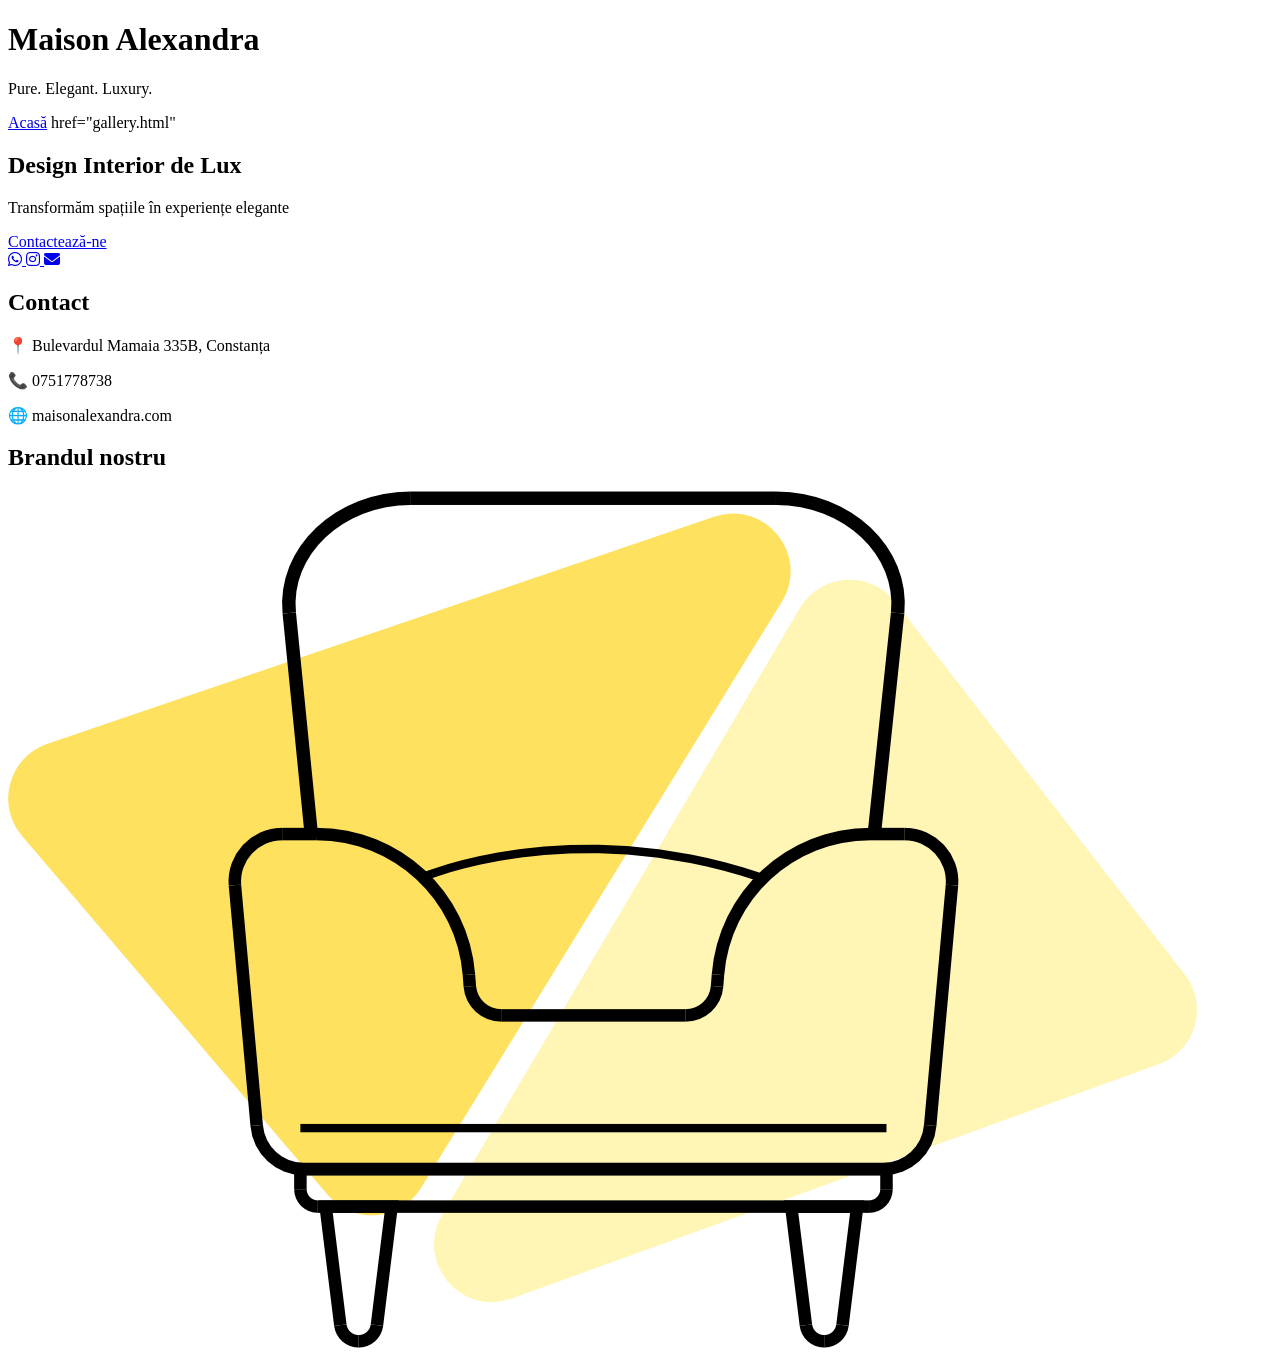
==== index.html @ fa3d61dd "fix gallery" ====
<!DOCTYPE html>
<html lang="ro">
<head>
    <meta charset="UTF-8">
    <title>Maison Alexandra</title>
    <link rel="stylesheet" href="{{ url_for('static', filename='style.css') }}">
    <link rel="stylesheet" href="https://cdnjs.cloudflare.com/ajax/libs/font-awesome/6.5.0/css/all.min.css">
    <link href="https://fonts.googleapis.com/css2?family=Cormorant+Garamond:ital,wght@0,400;1,400&display=swap" rel="stylesheet">
    <link href="https://fonts.googleapis.com/css2?family=Italiana&display=swap" rel="stylesheet">
</head>

<body>

<header class="fade-in">
    <div class="header-container">
        <div>
            <h1>Maison Alexandra</h1>
            <p class="slogan">
    <span>Pure.</span>
    <span>Elegant.</span>
    <span>Luxury.</span>
</p>
        </div>
    </div>

    <nav>
        <a href="/">Acasă</a>
       href="gallery.html"
    </nav>
</header>

<section class="hero fade-in">
    <h2>Design Interior de Lux</h2>
    <p>Transformăm spațiile în experiențe elegante</p>
</section>

<!-- 🔥 BUTON CONTACT (AICI E POZIȚIA CORECTĂ) -->
<div class="cta fade-in">
    <a href="#" onclick="event.preventDefault(); document.getElementById('contact').scrollIntoView({ behavior: 'smooth' });">
    Contactează-ne
</a>
</div>

<!-- CONTACT -->
<div class="social-icons fade-in">
    <a href="https://wa.me/0751778738" target="_blank">
        <i class="fab fa-whatsapp"></i>
    </a>

    <a href="https://instagram.com/aalexandraa.i" target="_blank">
        <i class="fab fa-instagram"></i>
    </a>

    <a href="https://mail.google.com/mail/?view=cm&fs=1&to=alexandracristea064@gmail.com" target="_blank">
    <i class="fas fa-envelope"></i>
</a>
</div>
<section class="contact fade-in" id="contact">
    <h2>Contact</h2>
    <p>📍 Bulevardul Mamaia 335B, Constanța</p>
    <p>📞 0751778738</p>
    <p>🌐 maisonalexandra.com</p>
</section>

<!-- CARTE DE VIZITĂ -->
<section class="card-preview fade-in">
    <h2>Brandul nostru</h2>
    <img src="/static/logo.png">
</section>

</body>
</html>
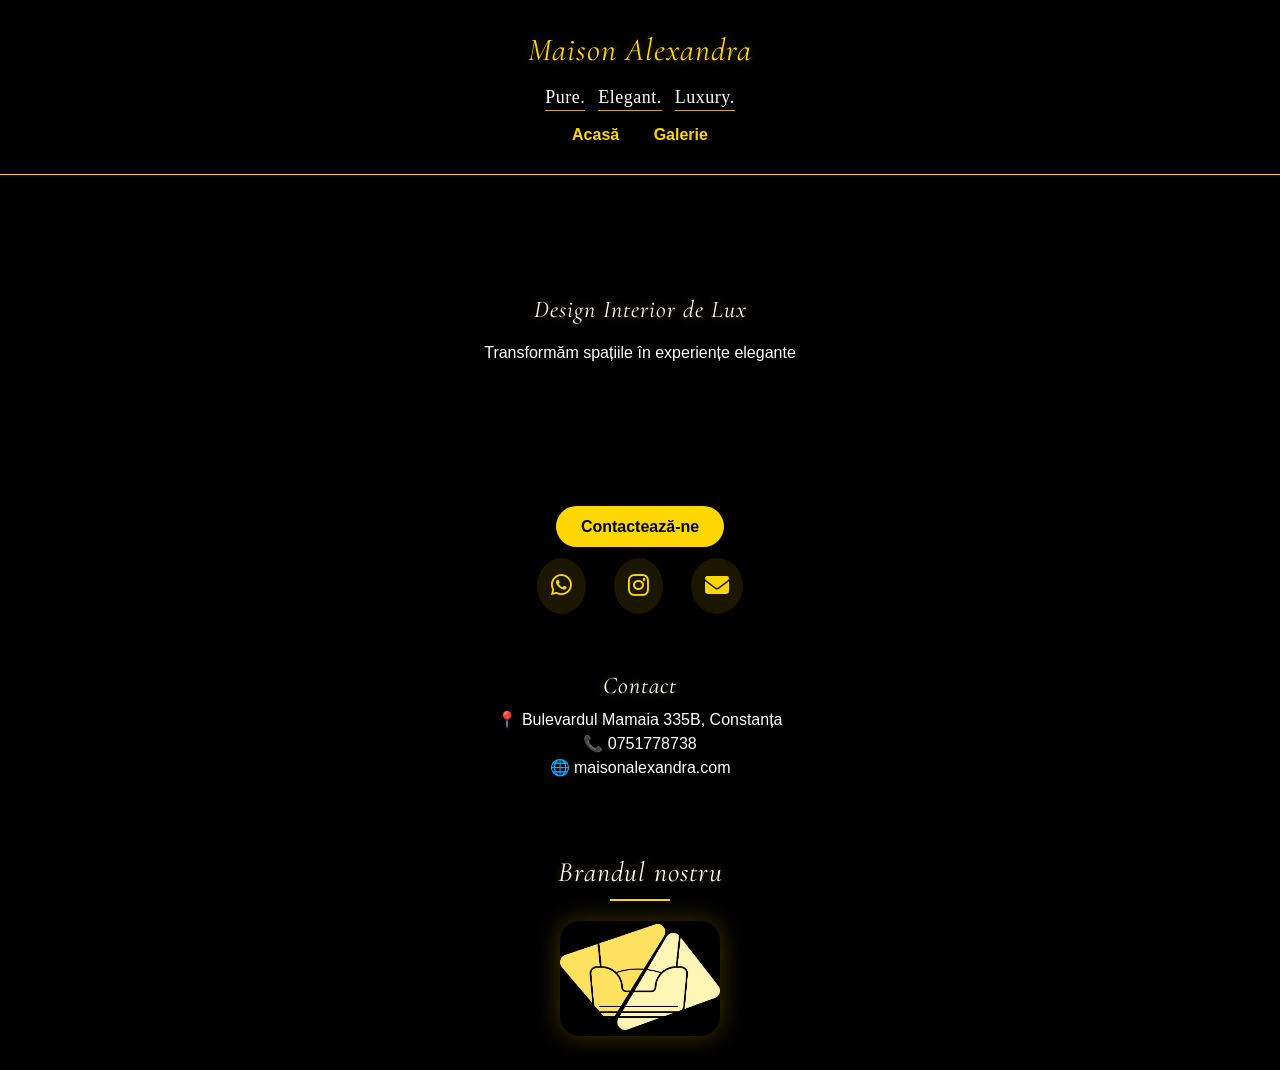
==== commit 95e3ca6f: "fix final" ====
--- a/index.html
+++ b/index.html
@@ -3,10 +3,15 @@
 <head>
     <meta charset="UTF-8">
     <title>Maison Alexandra</title>
-    <link rel="stylesheet" href="{{ url_for('static', filename='style.css') }}">
+
+    <!-- CSS -->
+    <link rel="stylesheet" href="static/style.css">
+
+    <!-- ICONITE -->
     <link rel="stylesheet" href="https://cdnjs.cloudflare.com/ajax/libs/font-awesome/6.5.0/css/all.min.css">
+
+    <!-- FONTURI -->
     <link href="https://fonts.googleapis.com/css2?family=Cormorant+Garamond:ital,wght@0,400;1,400&display=swap" rel="stylesheet">
-    <link href="https://fonts.googleapis.com/css2?family=Italiana&display=swap" rel="stylesheet">
 </head>
 
 <body>
@@ -15,17 +20,18 @@
     <div class="header-container">
         <div>
             <h1>Maison Alexandra</h1>
+
             <p class="slogan">
-    <span>Pure.</span>
-    <span>Elegant.</span>
-    <span>Luxury.</span>
-</p>
+                <span>Pure.</span>
+                <span>Elegant.</span>
+                <span>Luxury.</span>
+            </p>
         </div>
     </div>
 
     <nav>
-        <a href="/">Acasă</a>
-       href="gallery.html"
+        <a href="index.html">Acasă</a>
+        <a href="gallery.html">Galerie</a>
     </nav>
 </header>
 
@@ -34,16 +40,16 @@
     <p>Transformăm spațiile în experiențe elegante</p>
 </section>
 
-<!-- 🔥 BUTON CONTACT (AICI E POZIȚIA CORECTĂ) -->
+<!-- BUTON CONTACT -->
 <div class="cta fade-in">
     <a href="#" onclick="event.preventDefault(); document.getElementById('contact').scrollIntoView({ behavior: 'smooth' });">
-    Contactează-ne
-</a>
+        Contactează-ne
+    </a>
 </div>
 
-<!-- CONTACT -->
+<!-- ICONITE -->
 <div class="social-icons fade-in">
-    <a href="https://wa.me/0751778738" target="_blank">
+    <a href="https://wa.me/40751778738" target="_blank">
         <i class="fab fa-whatsapp"></i>
     </a>
 
@@ -52,9 +58,11 @@
     </a>
 
     <a href="https://mail.google.com/mail/?view=cm&fs=1&to=alexandracristea064@gmail.com" target="_blank">
-    <i class="fas fa-envelope"></i>
-</a>
+        <i class="fas fa-envelope"></i>
+    </a>
 </div>
+
+<!-- CONTACT -->
 <section class="contact fade-in" id="contact">
     <h2>Contact</h2>
     <p>📍 Bulevardul Mamaia 335B, Constanța</p>
@@ -62,10 +70,10 @@
     <p>🌐 maisonalexandra.com</p>
 </section>
 
-<!-- CARTE DE VIZITĂ -->
+<!-- LOGO -->
 <section class="card-preview fade-in">
     <h2>Brandul nostru</h2>
-    <img src="/static/logo.png">
+    <img src="static/logo.png">
 </section>
 
 </body>
--- a/static/style.css
+++ b/static/style.css
@@ -0,0 +1,263 @@
+html {
+    scroll-behavior: smooth;
+}
+
+body {
+    margin: 0;
+    font-family: 'Segoe UI', sans-serif;
+    background: black;
+    color: white;
+}
+
+/* HEADER */
+header {
+    background: black;
+    text-align: center;
+    padding: 30px 20px;
+    border-bottom: 1px solid gold;
+}
+
+header h1 {
+    margin: 0;
+    font-size: 32px;
+    color: gold; /* 🔥 asta e important */
+}
+.slogan {
+    word-spacing: 4px;   /* spațiu natural între cuvinte */
+}
+
+.slogan span::after {
+    height: 0.8px;
+    opacity: 0.8;
+}
+
+
+/* NAV */
+nav {
+    margin-top: 15px;
+}
+
+nav a {
+    color: gold;
+    margin: 0 15px;
+    text-decoration: none;
+    font-weight: bold;
+    position: relative;
+    transition: 0.3s;
+}
+
+/* SUBLINIERE */
+nav a::after {
+    content: "";
+    position: absolute;
+    width: 0%;
+    height: 2px;
+    background: gold;
+    left: 0;
+    bottom: -5px;
+    transition: 0.3s;
+}
+
+/* HOVER NAV */
+nav a:hover {
+    color: white;
+    transform: scale(1.1);
+    text-shadow: 0 0 10px gold;
+}
+
+nav a:hover::after {
+    width: 100%;
+}
+
+/* HERO */
+.hero {
+    text-align: center;
+    padding: 100px 20px;
+    background: url("https://images.unsplash.com/photo-1505691938895-1758d7feb511") no-repeat center/cover;
+}
+
+/* BUTON CONTACT */
+.cta {
+    text-align: center;
+    margin: 40px 0 10px 0;
+}
+
+.cta a {
+    background: gold;
+    color: black;
+    padding: 12px 25px;
+    border-radius: 30px;
+    text-decoration: none;
+    font-weight: bold;
+    transition: 0.3s;
+}
+
+.cta a:hover {
+    background: white;
+    box-shadow: 0 0 20px gold;
+}
+
+/* ICONITE PREMIUM */
+.social-icons {
+    text-align: center;
+    margin-bottom: 5px;
+}
+.social-icons a {
+    font-size: 24px;
+    margin: 12px;
+    color: gold;
+    background: rgba(255, 215, 0, 0.1);
+    padding: 14px;
+    border-radius: 50%;
+    display: inline-block;
+    transition: 0.3s;
+}
+
+.social-icons a:hover {
+    color: black;
+    background: gold;
+    transform: scale(1.2);
+    box-shadow: 0 0 20px gold;
+}
+
+/* CONTACT */
+.contact {
+    text-align: center;
+    padding: 20px 20px;
+    background: black;
+}
+
+.contact h2 {
+    margin-bottom: 10px;
+}
+
+.contact p {
+    margin: 5px 0;
+}
+
+/* GALERIE */
+.gallery {
+    display: flex;
+    flex-wrap: wrap;
+    justify-content: center;
+    gap: 25px;
+    padding: 50px 20px;
+}
+
+.card {
+    width: 150px;
+    height: 150px;
+    overflow: hidden;
+    border-radius: 10px;
+    position: relative;
+}
+
+.card img {
+    width: 100%;
+    height: 100%;
+    object-fit: cover;
+    transition: 0.4s ease;
+}
+
+.card:hover {
+    z-index: 10;
+    transform: scale(1.05);
+}
+
+.card:hover img {
+    transform: scale(1.2);
+    box-shadow: 0 0 30px rgba(255, 215, 0, 0.6);
+}
+
+/* BRAND */
+.card-preview {
+    text-align: center;
+    padding: 30px 20px;
+}
+
+.card-preview h2 {
+    margin-bottom: 20px;
+    font-size: 28px;
+}
+
+.card-preview h2::after {
+    content: "";
+    display: block;
+    width: 60px;
+    height: 2px;
+    background: gold;
+    margin: 10px auto;
+}
+
+.card-preview img {
+    width: 160px;
+    border-radius: 20px;
+
+    background: transparent; /* scoate albul */
+    padding: 0;              /* scoate spațiul */
+
+    box-shadow: 0 0 25px rgba(255, 215, 0, 0.25);
+    transition: 0.3s;
+}
+.card-preview img:hover {
+    transform: scale(1.05);
+    filter: drop-shadow(0 0 10px gold);
+}
+/* ANIMATII */
+.fade-in {
+    opacity: 0;
+    transform: translateY(30px);
+    animation: fadeIn 1s ease forwards;
+}
+
+@keyframes fadeIn {
+    to {
+        opacity: 1;
+        transform: translateY(0);
+    }
+}
+
+/* TITLURI */
+h1, h2 {
+    font-family: 'Cormorant Garamond', serif;
+    font-weight: 400;
+    font-style: italic;
+    letter-spacing: 1px;
+    color: white;
+    text-shadow: 0 0 8px rgba(255, 215, 0, 0.3);
+}
+/* FADE IN ON SCROLL */
+.hidden {
+    opacity: 0;
+    transform: translateY(40px);
+    transition: all 0.8s ease;
+}
+
+.show {
+    opacity: 1;
+    transform: translateY(0);
+}
+.slogan {
+    color: white; /* schimbat din gold */
+    font-family:'Montserrat Bold', serif;
+    font-size: 18px;
+    letter-spacing: 0.5px;
+    word-spacing: 2px;
+}
+
+.slogan span {
+    position: relative;
+    display: inline-block;
+    margin: 0 3px;
+}
+
+/* linie gold sub fiecare cuvant */
+.slogan span::after {
+    content: "";
+    position: absolute;
+    left: 0;
+    bottom: -3px;
+    width: 100%;
+    height: 1px;
+    background: gold; /* rămâne gold */
+}
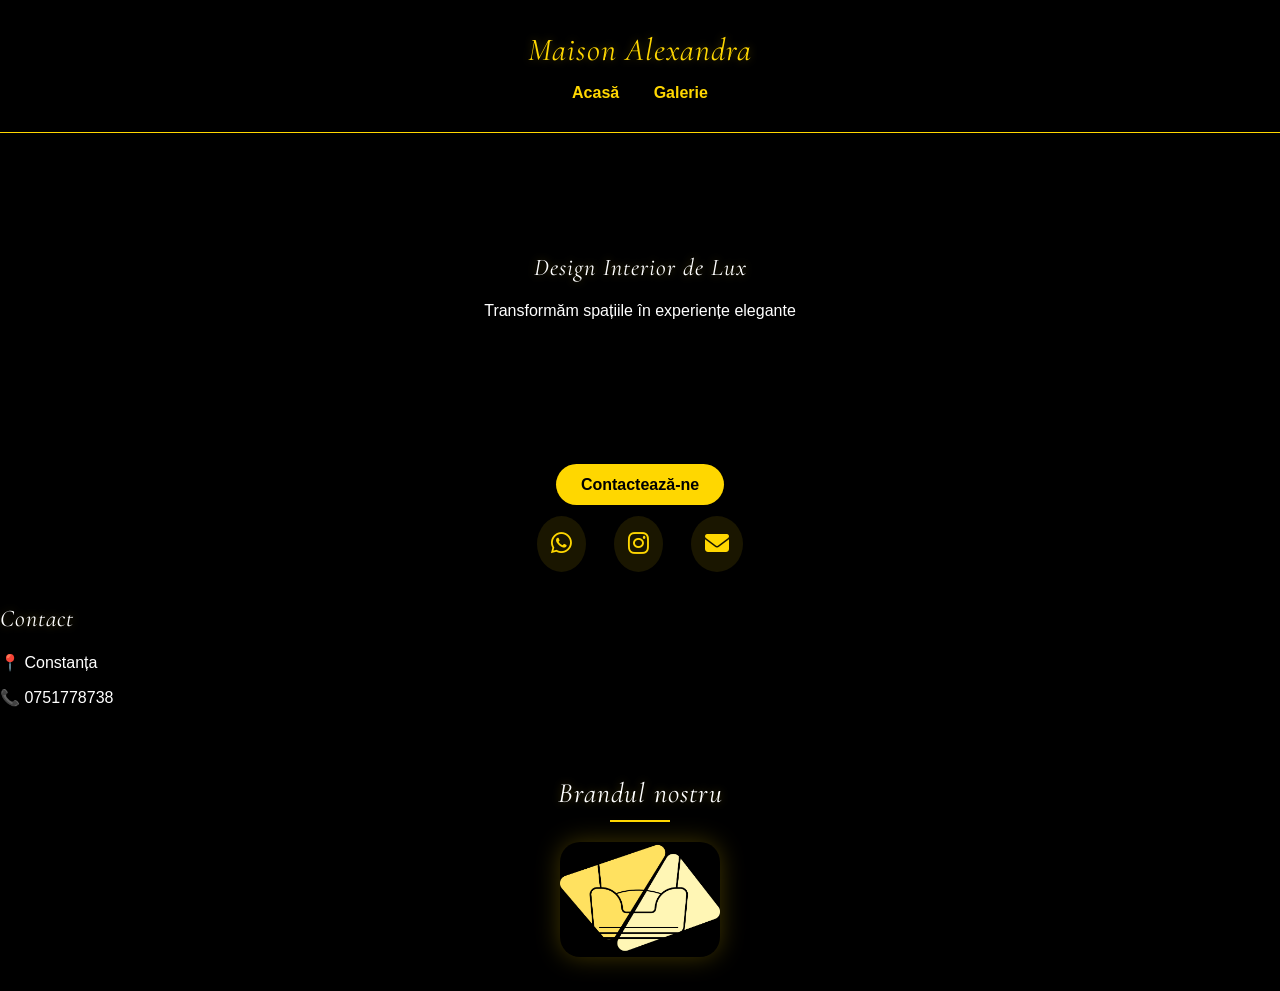
==== commit e95203f8: "final site" ====
--- a/index.html
+++ b/index.html
@@ -4,30 +4,17 @@
     <meta charset="UTF-8">
     <title>Maison Alexandra</title>
 
-    <!-- CSS -->
+    <!-- CSS CORECT (fara Flask) -->
     <link rel="stylesheet" href="static/style.css">
 
-    <!-- ICONITE -->
     <link rel="stylesheet" href="https://cdnjs.cloudflare.com/ajax/libs/font-awesome/6.5.0/css/all.min.css">
-
-    <!-- FONTURI -->
-    <link href="https://fonts.googleapis.com/css2?family=Cormorant+Garamond:ital,wght@0,400;1,400&display=swap" rel="stylesheet">
+    <link href="https://fonts.googleapis.com/css2?family=Cormorant+Garamond&display=swap" rel="stylesheet">
 </head>
 
 <body>
 
-<header class="fade-in">
-    <div class="header-container">
-        <div>
-            <h1>Maison Alexandra</h1>
-
-            <p class="slogan">
-                <span>Pure.</span>
-                <span>Elegant.</span>
-                <span>Luxury.</span>
-            </p>
-        </div>
-    </div>
+<header>
+    <h1>Maison Alexandra</h1>
 
     <nav>
         <a href="index.html">Acasă</a>
@@ -35,21 +22,17 @@
     </nav>
 </header>
 
-<section class="hero fade-in">
+<section class="hero">
     <h2>Design Interior de Lux</h2>
     <p>Transformăm spațiile în experiențe elegante</p>
 </section>
 
-<!-- BUTON CONTACT -->
-<div class="cta fade-in">
-    <a href="#" onclick="event.preventDefault(); document.getElementById('contact').scrollIntoView({ behavior: 'smooth' });">
-        Contactează-ne
-    </a>
+<div class="cta">
+    <a href="#contact">Contactează-ne</a>
 </div>
 
-<!-- ICONITE -->
-<div class="social-icons fade-in">
-    <a href="https://wa.me/40751778738" target="_blank">
+<div class="social-icons">
+    <a href="https://wa.me/0751778738" target="_blank">
         <i class="fab fa-whatsapp"></i>
     </a>
 
@@ -57,21 +40,18 @@
         <i class="fab fa-instagram"></i>
     </a>
 
-    <a href="https://mail.google.com/mail/?view=cm&fs=1&to=alexandracristea064@gmail.com" target="_blank">
+    <a href="mailto:alexandracristea064@gmail.com">
         <i class="fas fa-envelope"></i>
     </a>
 </div>
 
-<!-- CONTACT -->
-<section class="contact fade-in" id="contact">
+<section id="contact">
     <h2>Contact</h2>
-    <p>📍 Bulevardul Mamaia 335B, Constanța</p>
+    <p>📍 Constanța</p>
     <p>📞 0751778738</p>
-    <p>🌐 maisonalexandra.com</p>
 </section>
 
-<!-- LOGO -->
-<section class="card-preview fade-in">
+<section class="card-preview">
     <h2>Brandul nostru</h2>
     <img src="static/logo.png">
 </section>
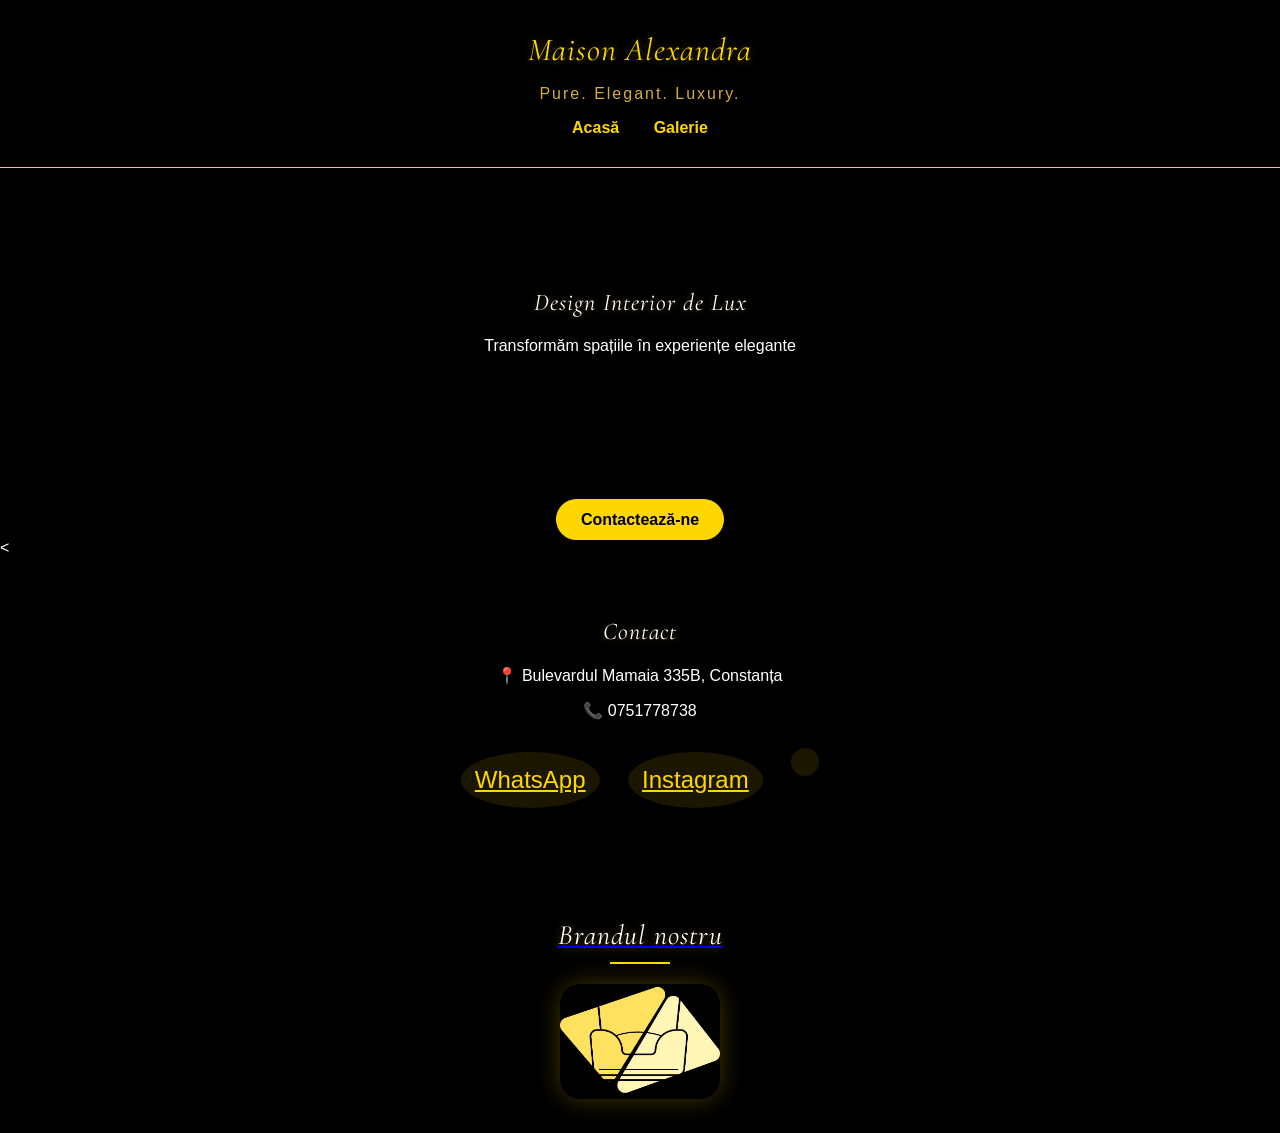
==== commit 771d8c42: "fix design" ====
--- a/index.html
+++ b/index.html
@@ -16,6 +16,10 @@
 <header>
     <h1>Maison Alexandra</h1>
 
+    <p style="color:#d4af37; text-align:center; letter-spacing:2px;">
+    Pure. Elegant. Luxury.
+</p>
+
     <nav>
         <a href="index.html">Acasă</a>
         <a href="gallery.html">Galerie</a>
@@ -31,24 +35,18 @@
     <a href="#contact">Contactează-ne</a>
 </div>
 
-<div class="social-icons">
-    <a href="https://wa.me/0751778738" target="_blank">
-        <i class="fab fa-whatsapp"></i>
-    </a>
 
-    <a href="https://instagram.com/aalexandraa.i" target="_blank">
-        <i class="fab fa-instagram"></i>
-    </a>
+<<section id="contact" style="text-align:center; padding:40px;">
+    <h2>Contact</h2>
 
-    <a href="mailto:alexandracristea064@gmail.com">
-        <i class="fas fa-envelope"></i>
-    </a>
-</div>
+    <p>📍 Bulevardul Mamaia 335B, Constanța</p>
+    <p>📞 0751778738</p>
 
-<section id="contact">
-    <h2>Contact</h2>
-    <p>📍 Constanța</p>
-    <p>📞 0751778738</p>
+    <div class="social-icons">
+        <a href="https://wa.me/40751778738" target="_blank">WhatsApp</a>
+        <a href="https://instagram.com/aalexandraa.i" target="_blank">Instagram</a>
+        <a href="mailto:alexandracristea064@gmail.com>"Email</a>
+    </div>
 </section>
 
 <section class="card-preview">
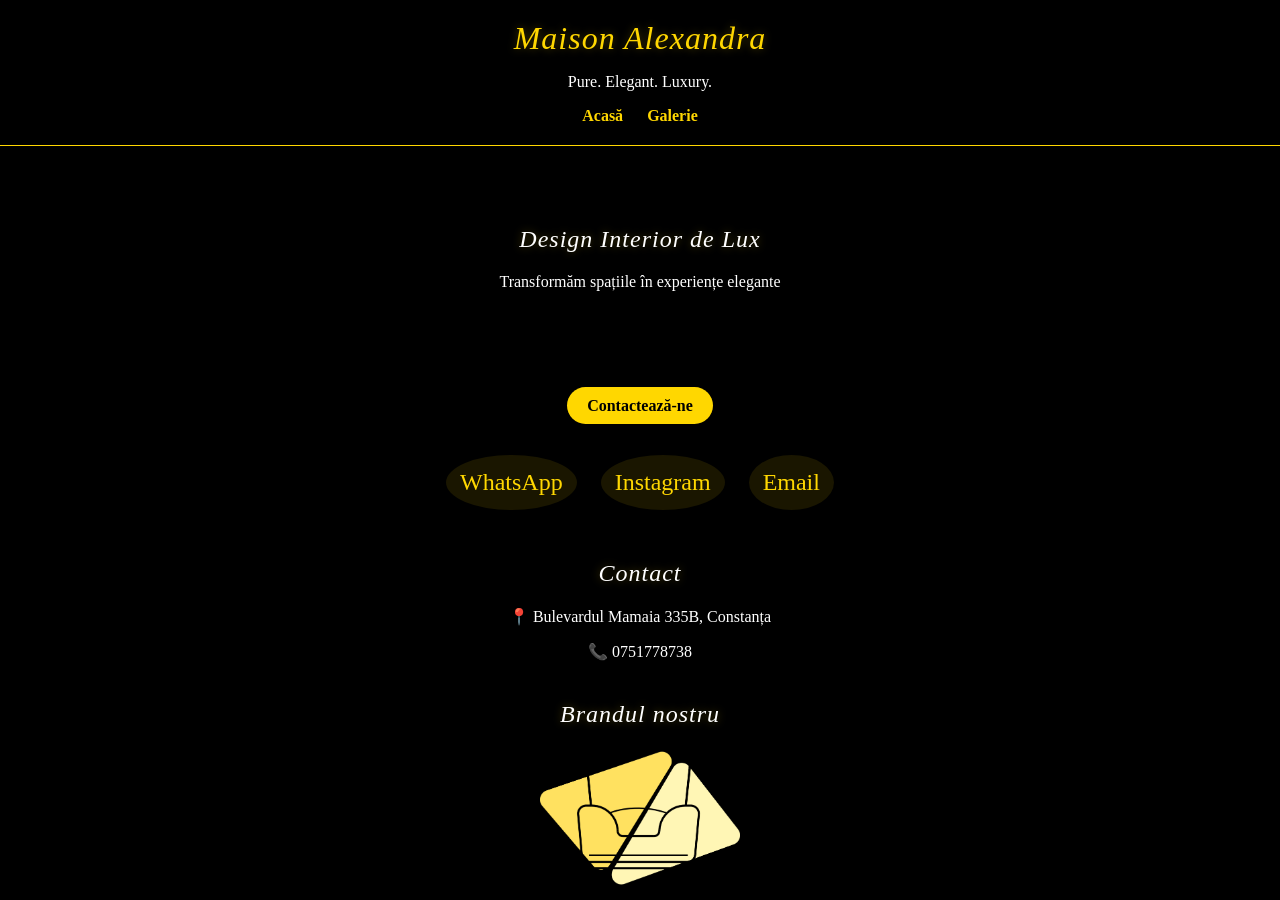
==== commit 7561a3e9: "reset final" ====
--- a/index.html
+++ b/index.html
@@ -4,11 +4,65 @@
     <meta charset="UTF-8">
     <title>Maison Alexandra</title>
 
-    <!-- CSS CORECT (fara Flask) -->
     <link rel="stylesheet" href="static/style.css">
 
-    <link rel="stylesheet" href="https://cdnjs.cloudflare.com/ajax/libs/font-awesome/6.5.0/css/all.min.css">
-    <link href="https://fonts.googleapis.com/css2?family=Cormorant+Garamond&display=swap" rel="stylesheet">
+    <style>
+        body {
+            margin: 0;
+            font-family: 'Cormorant Garamond', serif;
+            background: black;
+            color: white;
+        }
+
+        header {
+            text-align: center;
+            padding: 20px;
+        }
+
+        nav a {
+            margin: 10px;
+            color: gold;
+            text-decoration: none;
+        }
+
+        .hero {
+            text-align: center;
+            padding: 60px;
+        }
+
+        .cta {
+            text-align: center;
+            margin: 30px;
+        }
+
+        .cta a {
+            background: gold;
+            padding: 10px 20px;
+            color: black;
+            text-decoration: none;
+            border-radius: 20px;
+        }
+
+        .social-icons {
+            text-align: center;
+            margin: 20px;
+        }
+
+        .social-icons a {
+            margin: 10px;
+            color: gold;
+            text-decoration: none;
+        }
+
+        #contact {
+            text-align: center;
+            margin-top: 40px;
+        }
+
+        img {
+            width: 200px;
+        }
+    </style>
 </head>
 
 <body>
@@ -16,9 +70,7 @@
 <header>
     <h1>Maison Alexandra</h1>
 
-    <p style="color:#d4af37; text-align:center; letter-spacing:2px;">
-    Pure. Elegant. Luxury.
-</p>
+    <p>Pure. Elegant. Luxury.</p>
 
     <nav>
         <a href="index.html">Acasă</a>
@@ -35,21 +87,19 @@
     <a href="#contact">Contactează-ne</a>
 </div>
 
+<div class="social-icons">
+    <a href="https://wa.me/40751778738" target="_blank">WhatsApp</a>
+    <a href="https://instagram.com/aalexandraa.i" target="_blank">Instagram</a>
+    <a href="mailto:alexandracristea064@gmail.com">Email</a>
+</div>
 
-<<section id="contact" style="text-align:center; padding:40px;">
+<section id="contact">
     <h2>Contact</h2>
-
     <p>📍 Bulevardul Mamaia 335B, Constanța</p>
     <p>📞 0751778738</p>
-
-    <div class="social-icons">
-        <a href="https://wa.me/40751778738" target="_blank">WhatsApp</a>
-        <a href="https://instagram.com/aalexandraa.i" target="_blank">Instagram</a>
-        <a href="mailto:alexandracristea064@gmail.com>"Email</a>
-    </div>
 </section>
 
-<section class="card-preview">
+<section style="text-align:center; margin-top:40px;">
     <h2>Brandul nostru</h2>
     <img src="static/logo.png">
 </section>
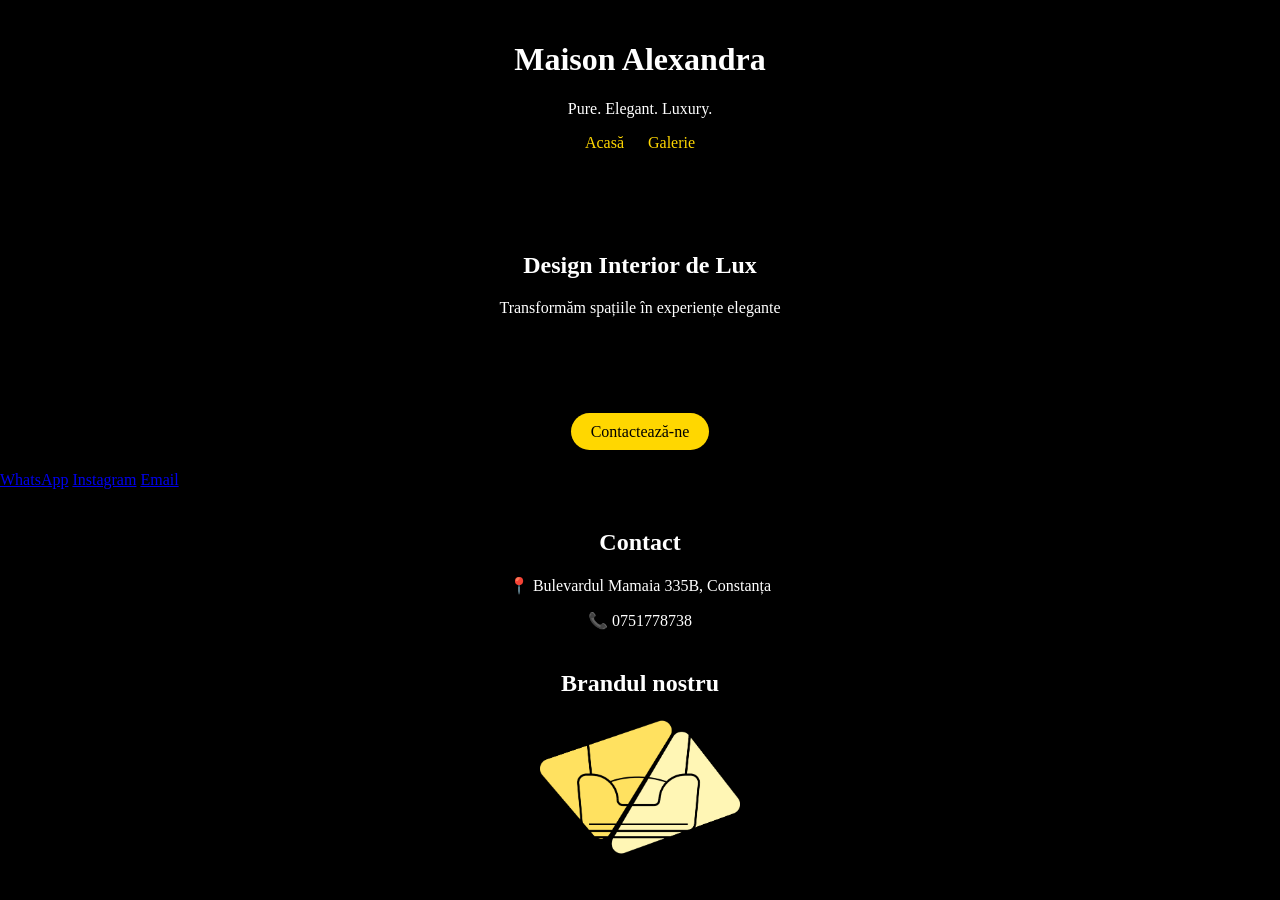
==== commit 047e726f: "fix design" ====
--- a/index.html
+++ b/index.html
@@ -4,7 +4,7 @@
     <meta charset="UTF-8">
     <title>Maison Alexandra</title>
 
-    <link rel="stylesheet" href="static/style.css">
+   <link rel="stylesheet" href="https://cdnjs.cloudflare.com/ajax/libs/font-awesome/6.5.0/css/all.min.css">
 
     <style>
         body {
@@ -43,10 +43,21 @@
             border-radius: 20px;
         }
 
-        .social-icons {
-            text-align: center;
-            margin: 20px;
-        }
+       <div class="social-icons">
+
+    <a href="https://wa.me/40751778738" target="_blank">
+        <i class="fab fa-whatsapp"></i>
+    </a>
+
+    <a href="https://instagram.com/aalexandraa.i" target="_blank">
+        <i class="fab fa-instagram"></i>
+    </a>
+
+    <a href="mailto:alexandracristea064@gmail.com">
+        <i class="fas fa-envelope"></i>
+    </a>
+
+</div>
 
         .social-icons a {
             margin: 10px;
@@ -70,7 +81,11 @@
 <header>
     <h1>Maison Alexandra</h1>
 
-    <p>Pure. Elegant. Luxury.</p>
+    <p class="slogan">
+    <span>Pure.</span>
+    <span>Elegant.</span>
+    <span>Luxury.</span>
+</p>
 
     <nav>
         <a href="index.html">Acasă</a>
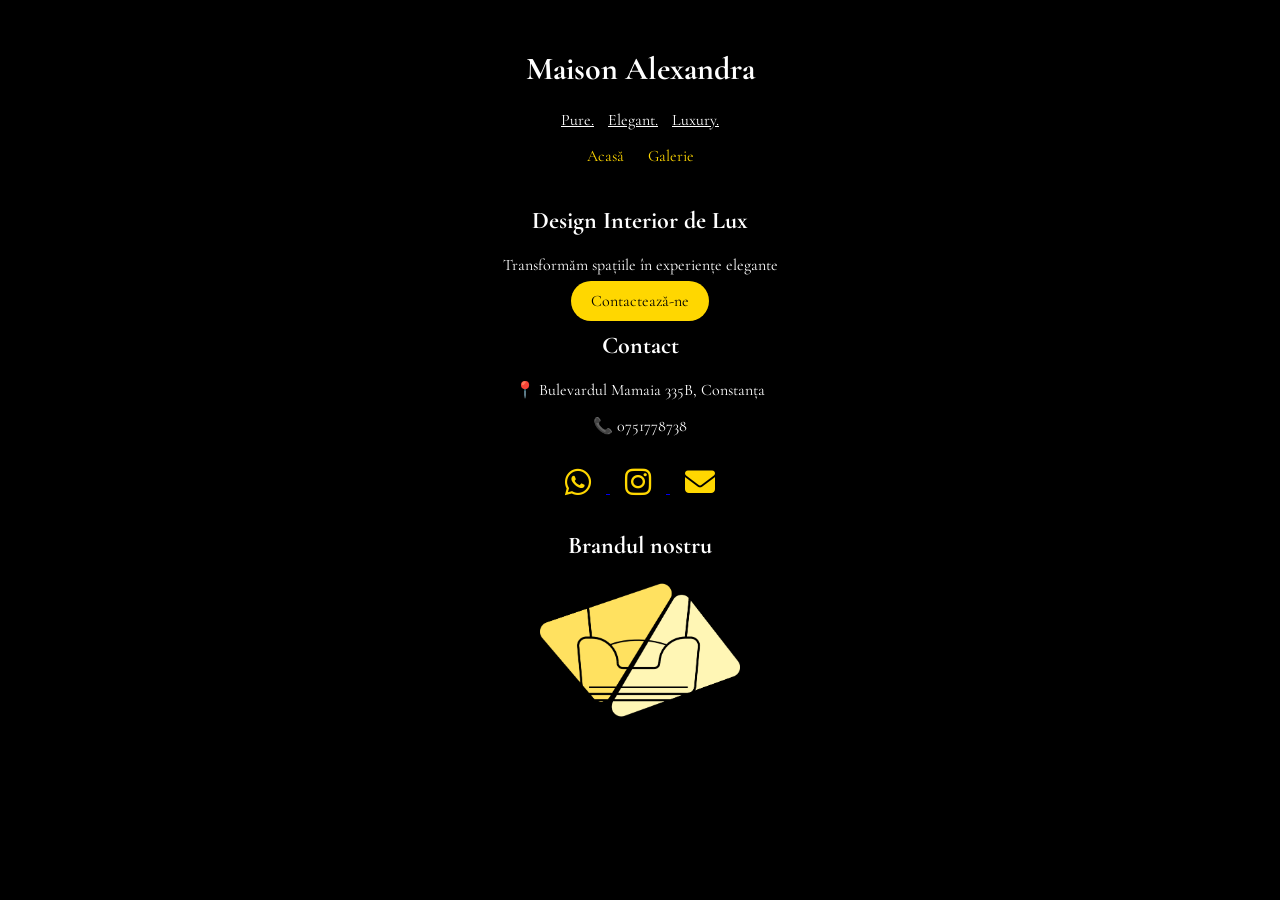
==== commit 10806017: "fix final" ====
--- a/index.html
+++ b/index.html
@@ -1,79 +1,14 @@
 <!DOCTYPE html>
 <html lang="ro">
 <head>
-    <meta charset="UTF-8">
-    <title>Maison Alexandra</title>
+<meta charset="UTF-8">
+<title>Maison Alexandra</title>
 
-   <link rel="stylesheet" href="https://cdnjs.cloudflare.com/ajax/libs/font-awesome/6.5.0/css/all.min.css">
+<link rel="stylesheet" href="static/style.css">
 
-    <style>
-        body {
-            margin: 0;
-            font-family: 'Cormorant Garamond', serif;
-            background: black;
-            color: white;
-        }
+<link rel="stylesheet" href="https://cdnjs.cloudflare.com/ajax/libs/font-awesome/6.5.0/css/all.min.css">
 
-        header {
-            text-align: center;
-            padding: 20px;
-        }
-
-        nav a {
-            margin: 10px;
-            color: gold;
-            text-decoration: none;
-        }
-
-        .hero {
-            text-align: center;
-            padding: 60px;
-        }
-
-        .cta {
-            text-align: center;
-            margin: 30px;
-        }
-
-        .cta a {
-            background: gold;
-            padding: 10px 20px;
-            color: black;
-            text-decoration: none;
-            border-radius: 20px;
-        }
-
-       <div class="social-icons">
-
-    <a href="https://wa.me/40751778738" target="_blank">
-        <i class="fab fa-whatsapp"></i>
-    </a>
-
-    <a href="https://instagram.com/aalexandraa.i" target="_blank">
-        <i class="fab fa-instagram"></i>
-    </a>
-
-    <a href="mailto:alexandracristea064@gmail.com">
-        <i class="fas fa-envelope"></i>
-    </a>
-
-</div>
-
-        .social-icons a {
-            margin: 10px;
-            color: gold;
-            text-decoration: none;
-        }
-
-        #contact {
-            text-align: center;
-            margin-top: 40px;
-        }
-
-        img {
-            width: 200px;
-        }
-    </style>
+<link href="https://fonts.googleapis.com/css2?family=Cormorant+Garamond&display=swap" rel="stylesheet">
 </head>
 
 <body>
@@ -82,10 +17,10 @@
     <h1>Maison Alexandra</h1>
 
     <p class="slogan">
-    <span>Pure.</span>
-    <span>Elegant.</span>
-    <span>Luxury.</span>
-</p>
+        <span>Pure.</span>
+        <span>Elegant.</span>
+        <span>Luxury.</span>
+    </p>
 
     <nav>
         <a href="index.html">Acasă</a>
@@ -102,21 +37,33 @@
     <a href="#contact">Contactează-ne</a>
 </div>
 
-<div class="social-icons">
-    <a href="https://wa.me/40751778738" target="_blank">WhatsApp</a>
-    <a href="https://instagram.com/aalexandraa.i" target="_blank">Instagram</a>
-    <a href="mailto:alexandracristea064@gmail.com">Email</a>
-</div>
-
 <section id="contact">
     <h2>Contact</h2>
+
     <p>📍 Bulevardul Mamaia 335B, Constanța</p>
     <p>📞 0751778738</p>
+
+    <div class="social-icons">
+
+        <a href="https://wa.me/40751778738" target="_blank">
+            <i class="fab fa-whatsapp"></i>
+        </a>
+
+        <a href="https://instagram.com/aalexandraa.i" target="_blank">
+            <i class="fab fa-instagram"></i>
+        </a>
+
+        <a href="mailto:alexandracristea064@gmail.com">
+            <i class="fas fa-envelope"></i>
+        </a>
+
+    </div>
+
 </section>
 
-<section style="text-align:center; margin-top:40px;">
+<section>
     <h2>Brandul nostru</h2>
-    <img src="static/logo.png">
+    <img src="static/logo.png" width="200">
 </section>
 
 </body>
--- a/static/style.css
+++ b/static/style.css
@@ -0,0 +1,48 @@
+body {
+    background: black;
+    color: white;
+    text-align: center;
+    font-family: 'Cormorant Garamond', serif;
+}
+
+header {
+    padding: 20px;
+}
+
+nav a {
+    margin: 10px;
+    color: gold;
+    text-decoration: none;
+}
+
+.slogan span {
+    color: white;
+    text-decoration: underline;
+    margin: 5px;
+}
+
+.cta a {
+    background: gold;
+    color: black;
+    padding: 10px 20px;
+    border-radius: 20px;
+    text-decoration: none;
+}
+
+.social-icons i {
+    font-size: 30px;
+    margin: 15px;
+    color: gold;
+}
+
+.gallery {
+    display: flex;
+    flex-wrap: wrap;
+    justify-content: center;
+}
+
+.gallery img {
+    width: 200px;
+    margin: 10px;
+    border-radius: 10px;
+}
